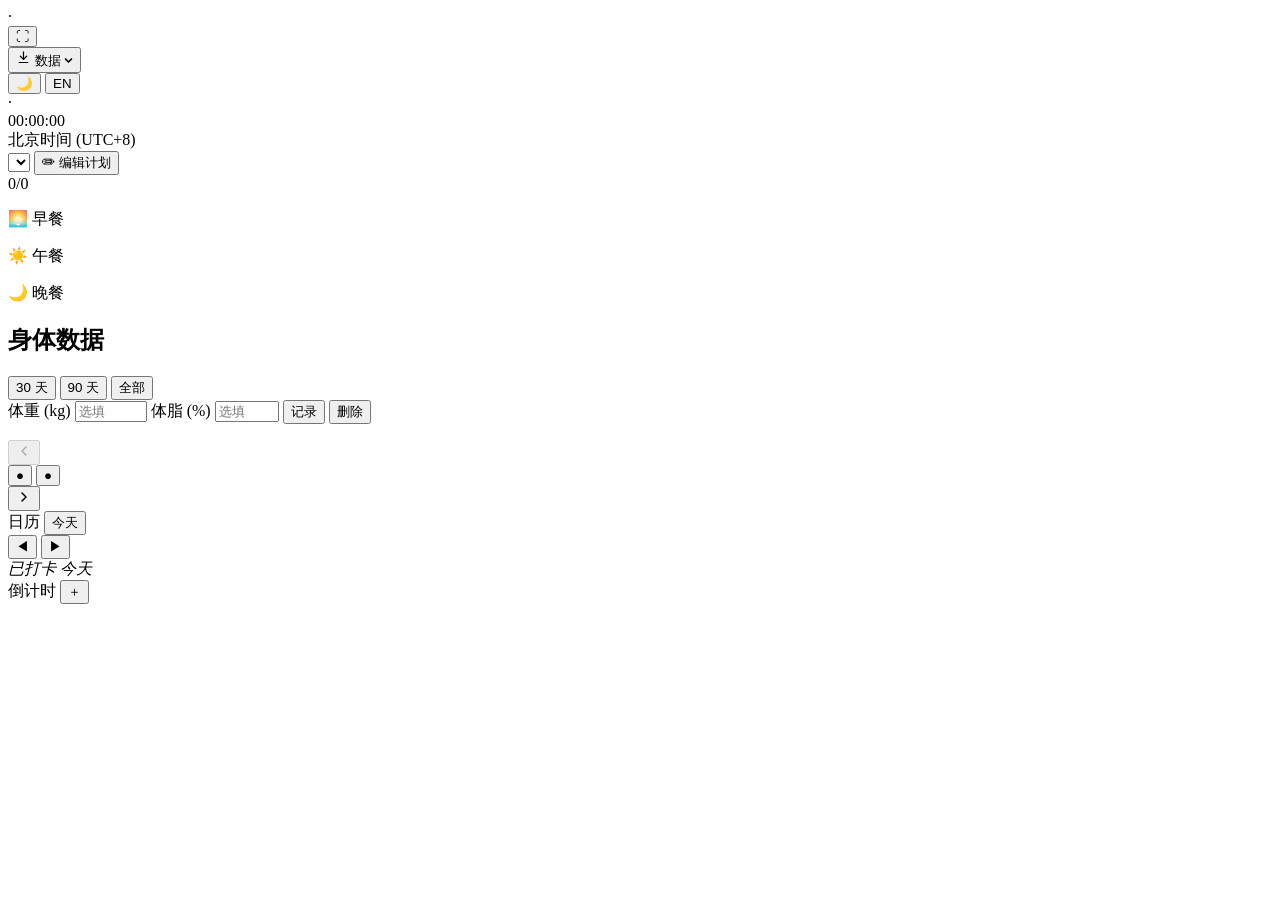
==== frontend/index.html @ fc358327 "Refine interface layout and test component functionality." ====
<!DOCTYPE html>
<html lang="zh-CN">
<head>
  <meta charset="UTF-8" />
  <meta name="viewport" content="width=device-width, initial-scale=1.0" />
  <title>ChronosFit</title>
  <link rel="stylesheet" href="/static/style.css" />
</head>
<body>
  <div class="hang-bar" id="hang-bar">
    <div class="hang-clock" aria-hidden="true">
      <span id="hang-date"></span>
      <span class="sep">·</span>
      <span id="hang-weekday"></span>
      <b class="hang-time" id="hang-time"></b>
    </div>
    <div class="top-bar-actions">
      <button id="fullscreen-btn" class="icon-btn" type="button" data-i18n-title="fullscreenTip" title="全屏">⛶</button>

      <!-- 数据：导入 + 导出合并成一个下拉按钮 -->
      <div class="data-wrap" id="data-wrap">
        <button id="data-btn" class="icon-btn text-icon-btn" type="button"
                aria-haspopup="menu" aria-expanded="false" aria-controls="data-menu"
                data-i18n-title="dataTip" title="导入 / 导出数据">
          <svg viewBox="0 0 24 24" width="15" height="15" aria-hidden="true" focusable="false"
               fill="none" stroke="currentColor" stroke-width="1.9" stroke-linecap="round" stroke-linejoin="round">
            <path d="M12 3v12" /><polyline points="7 10 12 15 17 10" /><line x1="5" y1="20" x2="19" y2="20" />
          </svg>
          <span class="data-btn-label" data-i18n="dataBtn">数据</span>
          <svg class="chev" viewBox="0 0 12 12" width="9" height="9" aria-hidden="true" fill="none"
               stroke="currentColor" stroke-width="2.2" stroke-linecap="round" stroke-linejoin="round">
            <polyline points="2 4 6 8 10 4" />
          </svg>
        </button>
        <div id="data-menu" class="more-menu" role="menu" hidden>
          <button type="button" id="data-export-btn" class="more-menu-item" role="menuitem">
            <span aria-hidden="true">&#11015;</span><span data-i18n="moreExport">导出数据…</span>
          </button>
          <button type="button" id="data-import-btn" class="more-menu-item" role="menuitem">
            <span aria-hidden="true">&#11014;</span><span data-i18n="moreImport">导入数据…</span>
          </button>
        </div>
      </div>

      <!-- 主题：独立按钮，图标表示「点下去会切到」的模式 -->
      <button id="theme-btn" class="icon-btn" type="button"
              aria-pressed="false" data-i18n-title="themeTip" title="切换为浅色主题">🌙</button>

      <!-- 语言：独立按钮，文字表示「点下去会切到」的语言 -->
      <button id="lang-btn" class="icon-btn text-icon-btn lang-btn" type="button"
              data-i18n-title="langTip" title="切换为英文">EN</button>

      <div class="auth-area" id="auth-area">
        <button id="auth-open-btn" class="auth-btn" type="button" data-i18n="signIn" style="display:none">登录</button>
        <div id="auth-user" class="auth-user" style="display:none">
          <button id="auth-avatar-btn" class="avatar-btn" type="button"
                  aria-haspopup="menu" aria-expanded="false" aria-controls="auth-menu"
                  data-i18n-title="accountTip" title="账号">
            <svg viewBox="0 0 24 24" width="18" height="18" aria-hidden="true" focusable="false"
                 fill="none" stroke="currentColor" stroke-width="1.7" stroke-linecap="round">
              <circle cx="12" cy="8" r="3.6" />
              <path d="M5.5 19.5c1.2-3.3 3.7-5 6.5-5s5.3 1.7 6.5 5" />
            </svg>
          </button>
          <div id="auth-menu" class="auth-menu" role="menu" hidden>
            <div class="auth-menu-id" id="auth-username-display"></div>
            <button type="button" id="auth-settings-btn" class="auth-menu-item" role="menuitem">
              <span aria-hidden="true">&#9881;</span><span data-i18n="settings">设置</span>
            </button>
            <button type="button" id="auth-logout-btn" class="auth-menu-item" role="menuitem">
              <span aria-hidden="true">&#9099;</span><span data-i18n="signOut">退出</span>
            </button>
          </div>
        </div>
      </div>
    </div>
  </div>

  <main class="panel">
    <!-- 时钟头两页共用：固定在顶部，翻页时只有下面的内容滑动切换 -->
    <header class="hero">
      <div class="clock" aria-live="off">
        <div class="date-line">
          <span data-bind="date"></span>
          <span class="sep">·</span>
          <span data-bind="weekday"></span>
          <button type="button" class="back-today" style="display:none" data-i18n="backToToday">回到今天</button>
        </div>
        <div class="time" data-bind="time">00:00:00</div>
        <div class="tz-label" data-i18n="tzLabel">北京时间 (UTC+8)</div>
      </div>
    </header>

    <!-- 滑动舞台：宽屏下两页并排，整条轨道用 translateX 左右滑动切换。 -->
    <div class="pages" id="pages" data-index="0">
    <!-- 第 1 页：今日 —— 锻炼计划 + 三餐（独占一屏） -->
    <section class="page page-plan active" id="page-plan" data-page="plan">
      <div class="dashboard">
        <section class="workout-card">
          <div class="card-head card-head-plan">
            <div class="plan-title-row">
              <select id="plan-select" class="plan-title-select" aria-label="plan"></select>
              <button id="plan-edit-btn" type="button" data-i18n="editPlan" title="添加或修改计划">✏ 编辑计划</button>
            </div>
            <span class="progress" id="progress">0/0</span>
          </div>
          <div class="progress-bar-wrap" id="progress-bar-wrap" style="display:none">
            <div class="progress-bar" id="progress-bar"></div>
          </div>
          <div id="future-notice" class="future-notice" style="display:none" data-i18n="futureNotice"></div>
          <ul class="items" id="items"></ul>
        </section>
      </div>

      <div class="meals-vertical">
        <div class="meals-col" data-meal="breakfast">
          <div class="meal-head">
            <span class="meal-icon">🌅</span>
            <span class="meal-label" data-i18n="breakfast">早餐</span>
            <span class="meal-count" data-meal-count="breakfast"></span>
          </div>
          <ul class="items"></ul>
        </div>
        <div class="meals-col" data-meal="lunch">
          <div class="meal-head">
            <span class="meal-icon">☀️</span>
            <span class="meal-label" data-i18n="lunch">午餐</span>
            <span class="meal-count" data-meal-count="lunch"></span>
          </div>
          <ul class="items"></ul>
        </div>
        <div class="meals-col" data-meal="dinner">
          <div class="meal-head">
            <span class="meal-icon">🌙</span>
            <span class="meal-label" data-i18n="dinner">晚餐</span>
            <span class="meal-count" data-meal-count="dinner"></span>
          </div>
          <ul class="items"></ul>
        </div>
      </div>
    </section>

    <!-- 第 2 页：身体数据 —— 录入 + 曲线 + 历史 -->
    <section class="page page-history" id="page-history" data-page="history" inert>
      <section class="body-stats body-stats-history">
        <div class="body-head">
          <h2 class="body-title" data-i18n="bodyTitle">身体数据</h2>
          <div class="body-range" id="body-range">
            <button type="button" data-days="30" class="active" data-i18n="bodyRange30">30 天</button>
            <button type="button" data-days="90" data-i18n="bodyRange90">90 天</button>
            <button type="button" data-days="0" data-i18n="bodyRangeAll">全部</button>
          </div>
        </div>

        <!-- 录入行：等宽三列网格，体重 / 体脂严格对齐，记录按钮同高 -->
        <div class="body-entry">
          <label class="field">
            <span class="field-label" data-i18n="bodyWeight">体重 (kg)</span>
            <input type="number" id="body-weight" step="0.1" min="20" max="400" autocomplete="off" data-i18n-placeholder="bodyOptional" placeholder="选填" />
          </label>
          <label class="field">
            <span class="field-label" data-i18n="bodyFat">体脂 (%)</span>
            <input type="number" id="body-fat" step="0.1" min="1" max="70" autocomplete="off" data-i18n-placeholder="bodyOptional" placeholder="选填" />
          </label>
          <button type="button" id="body-save" class="primary body-save-btn" data-i18n="bodySave">记录</button>
          <button type="button" id="body-delete" class="body-delete-btn" data-i18n="bodyDelete" data-i18n-title="bodyDeleteTip" title="删除当前日期的记录">删除</button>
        </div>

        <div class="body-bmi" id="body-bmi"></div>
        <div class="body-chart" id="body-chart"></div>
        <div class="body-summary" id="body-summary"></div>
        <ul class="body-list" id="body-list"></ul>
      </section>
    </section>
    </div><!-- /.pages -->

    <!-- 页码指示：以滚轮 / 触摸板翻页为主，这里只做状态提示与点选兜底 -->
    <nav class="page-nav" aria-label="页面导航">
      <button type="button" class="nav-chevron" id="nav-prev" aria-label="上一页"
              data-i18n-title="pagePrev" title="上一页 · 今日" disabled>
        <svg viewBox="0 0 24 24" width="16" height="16" aria-hidden="true" fill="none" stroke="currentColor" stroke-width="2.2" stroke-linecap="round" stroke-linejoin="round"><polyline points="15 6 9 12 15 18"/></svg>
      </button>
      <div class="nav-dots" role="tablist">
        <button type="button" class="nav-dot active" role="tab" aria-selected="true" data-page="plan"
                data-i18n-title="pageDotPlan" title="第 1 页 · 今日计划与三餐">●</button>
        <button type="button" class="nav-dot" role="tab" aria-selected="false" data-page="history"
                data-i18n-title="pageDotBody" title="第 2 页 · 身体数据与历史">●</button>
      </div>
      <button type="button" class="nav-chevron" id="nav-next" aria-label="下一页"
              data-i18n-title="pageNext" title="下一页 · 身体数据">
        <svg viewBox="0 0 24 24" width="16" height="16" aria-hidden="true" fill="none" stroke="currentColor" stroke-width="2.2" stroke-linecap="round" stroke-linejoin="round"><polyline points="9 6 15 12 9 18"/></svg>
      </button>
    </nav>
  </main>

  <div id="fullscreen-hint" data-i18n-html="fullscreenHint"></div>

  <aside class="calendar-rail" id="calendar-rail" aria-label="日历">
    <div class="rail-head">
      <span class="rail-title" data-i18n="calendarTitle">日历</span>
      <button id="today-btn" type="button" class="rail-today" data-i18n="today" title="回到今天">今天</button>
    </div>
    <div class="cal-nav">
      <button type="button" id="cal-prev" class="cal-nav-btn" aria-label="上个月">◀</button>
      <span id="cal-month-label"></span>
      <button type="button" id="cal-next" class="cal-nav-btn" aria-label="下个月">▶</button>
    </div>
    <div class="cal-grid" id="cal-grid"></div>
    <div class="cal-legend">
      <span><i class="cal-swatch done"></i><em data-i18n="legendDone">已打卡</em></span>
      <span><i class="cal-swatch today"></i><em data-i18n="legendToday">今天</em></span>
    </div>
    <div class="cal-streak" id="cal-streak" hidden>
      <span><b id="streak-current">0</b><em data-i18n="streakLabel">连续天数</em></span>
      <span><b id="streak-total">0</b><em data-i18n="totalLabel">累计打卡</em></span>
    </div>
  </aside>

  <aside class="metro-rail" id="metro-rail" aria-label="倒计时">
    <div class="rail-head">
      <span class="rail-title" data-i18n="metroRailTitle">倒计时</span>
      <button type="button" id="metro-add-btn" class="rail-add" data-i18n-title="metroAddTip" title="新增计时器">＋</button>
    </div>
    <div class="rail-pills" id="metro-pills"></div>
    <div class="rail-hint" id="metro-hint" style="display:none"></div>

    <div class="metro-pop" id="metro-pop" style="display:none">
      <label class="field">
        <span class="field-label" data-i18n="metroName">名称</span>
        <input type="text" id="metro-pop-name" maxlength="40" data-i18n-placeholder="metroNamePh" placeholder="留空则按时长命名" />
      </label>
      <div class="custom-dur">
        <input type="number" id="metro-pop-min" min="0" max="60" data-i18n-placeholder="minutePh" placeholder="分" />
        <input type="number" id="metro-pop-sec" min="0" max="59" data-i18n-placeholder="secondPh" placeholder="秒" />
      </div>
      <label class="field">
        <span class="field-label" data-i18n="metroSound">提示音</span>
        <select id="metro-pop-sound"></select>
      </label>
      <button type="button" id="metro-pop-preview" class="pop-preview" data-i18n="metroPreview">试听</button>
      <div class="pop-actions">
        <button type="button" id="metro-pop-cancel" class="auth-btn secondary" data-i18n="cancel">取消</button>
        <button type="button" id="metro-pop-save" class="auth-btn">保存</button>
      </div>
    </div>
  </aside>

<dialog id="plan-modal">
  <form method="dialog" class="plan-form">
    <div class="modal-head">
      <h2 data-i18n="planModalTitle">计划编辑器</h2>
      <div class="modal-head-actions">
        <!-- 「新建」与「编辑当前计划」是两件事，放在标题栏并加图标，
             不再挤在名称输入框旁边让人误以为跟所选计划有关。 -->
        <button type="button" id="plan-new-btn" class="link-btn" data-i18n="newBlankPlan">＋ 新建空白计划</button>
        <button type="button" id="plan-close" class="modal-close" aria-label="关闭">✕</button>
      </div>
    </div>
    <div id="plan-new-hint" class="plan-new-hint" hidden data-i18n="newBlankHint">正在新建一份空白计划，点「保存」后才会创建。</div>
    <label class="field">
      <span class="field-label" data-i18n="selectPlan">选择计划（编辑已有）</span>
      <select id="plan-modal-select"></select>
    </label>
    <label class="field">
      <span class="field-label" data-i18n="planName">计划名称</span>
      <input type="text" id="plan-name" maxlength="80" data-i18n-placeholder="planNamePh" placeholder="输入计划名称" />
    </label>
    <label class="field">
      <span class="field-label" data-i18n="bindWeekday">绑定星期（每周自动切换到该计划）</span>
      <select id="plan-weekday"></select>
    </label>
    <div class="head-row">
      <span class="field-label" data-i18n="planItems">计划项目</span>
      <span class="head-actions">
        <button type="button" id="plan-items-clear" class="row-btn" data-i18n="clearAll">清空</button>
        <button type="button" id="plan-items-restore" class="row-btn" data-i18n="restoreDefaults">恢复默认</button>
      </span>
    </div>
    <div id="plan-edit-items"></div>
    <div class="modal-ticker">
      <div class="modal-ticker-head">
        <span class="field-label" data-i18n="tickerHint">运动词条（点击加入计划，保存后生效）</span>
        <span class="head-actions">
          <button type="button" id="ticker-clear-btn" class="row-btn" data-i18n="clearAll">清空</button>
          <button type="button" id="ticker-restore-btn" class="row-btn" data-i18n="restoreDefaults">恢复默认</button>
          <button id="ticker-add-btn" class="ticker-add-btn" type="button" data-i18n-title="tickerAddTip" title="添加自定义词条">＋</button>
        </span>
      </div>
      <div class="modal-ticker-chips" id="ticker-track"></div>
      <div id="ticker-add-form" class="ticker-add-form" style="display:none">
        <input type="text" id="ticker-label" data-i18n-placeholder="tickerNamePh" placeholder="运动名称，如：跑步 10km" maxlength="60" />
        <input type="number" id="ticker-target" data-i18n-placeholder="tickerValuePh" placeholder="目标数值（可选）" min="0" step="any" />
        <input type="text" id="ticker-unit" data-i18n-placeholder="tickerUnitPh" placeholder="单位（km/个/秒）" maxlength="10" />
        <button id="ticker-confirm-add" class="auth-btn" type="button" data-i18n="add">添加</button>
        <button id="ticker-cancel-add" class="auth-btn secondary" type="button" data-i18n="cancel">取消</button>
      </div>
      <div id="ticker-toast" class="ticker-toast"></div>
    </div>
    <div class="modal-actions">
      <button type="button" id="plan-delete" class="danger ghost-danger" data-i18n="deletePlan">删除此计划</button>
      <span class="modal-actions-right">
        <button type="button" id="plan-cancel" data-i18n="cancel">取消</button>
        <!-- 另存为：原计划保留，把当前编辑内容存成一份新计划 -->
        <button type="button" id="plan-save-as" class="secondary" data-i18n="saveAsNew">另存为新计划</button>
        <button type="button" id="plan-save" class="primary" data-i18n="saveChanges">保存</button>
      </span>
    </div>
  </form>
</dialog>

<dialog id="auth-modal" class="panel-dialog auth-modal">
  <div class="drawer-head">
    <h2 id="auth-modal-title" data-i18n="signIn">Sign in</h2>
    <button type="button" class="drawer-close" id="auth-modal-close">✕</button>
  </div>
  <div class="drawer-body">
    <div id="auth-msg" class="auth-msg"></div>

    <div class="auth-view" data-view="signin">
      <label class="field"><span class="field-label" data-i18n="email">邮箱</span>
        <input type="email" id="signin-email" maxlength="80" placeholder="you@example.com" /></label>
      <label class="field"><span class="field-label" data-i18n="password">密码</span>
        <input type="password" id="signin-password" maxlength="50" data-i18n-placeholder="passwordPh" placeholder="密码" /></label>
      <button type="button" id="signin-btn" class="primary full-btn" data-i18n="signInBtn">登录</button>
      <div class="auth-links">
        <a href="#" data-goto="reset" data-i18n="forgotPassword">忘记密码?</a>
        <a href="#" data-goto="signup" data-i18n="noAccount">没有账号？注册</a>
      </div>
    </div>

    <div class="auth-view" data-view="signup" style="display:none">
      <label class="field"><span class="field-label" data-i18n="email">邮箱</span>
        <input type="email" id="signup-email" maxlength="80" placeholder="you@example.com" /></label>
      <label class="field"><span class="field-label" data-i18n="password">密码</span>
        <input type="password" id="signup-password" maxlength="50" data-i18n-placeholder="passwordMinPh" placeholder="至少 6 位" /></label>
      <div class="code-row">
        <label class="field grow"><span class="field-label" data-i18n="code">验证码</span>
          <input type="text" id="signup-code" maxlength="6" data-i18n-placeholder="codePh" placeholder="6 位验证码" inputmode="numeric" /></label>
        <button type="button" id="signup-send" class="send-code-btn" data-i18n="getCode">获取验证码</button>
      </div>
      <button type="button" id="signup-btn" class="primary full-btn" data-i18n="signUpBtn">注册</button>
      <div class="auth-links"><a href="#" data-goto="signin" data-i18n="haveAccount">已有账号？登录</a></div>
    </div>

    <div class="auth-view" data-view="reset" style="display:none">
      <label class="field"><span class="field-label" data-i18n="email">邮箱</span>
        <input type="email" id="reset-email" maxlength="80" placeholder="you@example.com" /></label>
      <div class="code-row">
        <label class="field grow"><span class="field-label" data-i18n="code">验证码</span>
          <input type="text" id="reset-code" maxlength="6" data-i18n-placeholder="codePh" placeholder="6 位验证码" inputmode="numeric" /></label>
        <button type="button" id="reset-send" class="send-code-btn" data-i18n="getCode">获取验证码</button>
      </div>
      <label class="field"><span class="field-label" data-i18n="newPassword">新密码</span>
        <input type="password" id="reset-password" maxlength="50" data-i18n-placeholder="passwordMinPh" placeholder="至少 6 位" /></label>
      <button type="button" id="reset-btn" class="primary full-btn" data-i18n="resetBtn">重置密码</button>
      <div class="auth-links"><a href="#" data-goto="signin" data-i18n="backToSignIn">返回登录</a></div>
    </div>
  </div>
</dialog>

<dialog id="export-modal" class="panel-dialog">
  <div class="drawer-head">
    <h2 data-i18n="exportTitle">导出历史数据</h2>
    <button type="button" class="drawer-close" id="export-close">✕</button>
  </div>
  <div class="drawer-body">
    <p class="export-hint" data-i18n="exportHint">选择时间范围，导出为 JSON（便于分析）或 CSV（Excel 可直接打开）。</p>
    <div class="export-dates">
      <label class="field grow">
        <span class="field-label" data-i18n="exportStart">起始日期</span>
        <input type="date" id="export-start" />
      </label>
      <label class="field grow">
        <span class="field-label" data-i18n="exportEnd">结束日期</span>
        <input type="date" id="export-end" />
      </label>
    </div>
    <div class="export-quick" id="export-quick">
      <button type="button" data-days="7" data-i18n="exportRange7">近 7 天</button>
      <button type="button" data-days="30" data-i18n="exportRange30">近 30 天</button>
      <button type="button" data-days="month" data-i18n="exportRangeMonth">本月</button>
      <button type="button" data-days="all" data-i18n="exportRangeAll">全部</button>
    </div>
    <div class="export-format">
      <span class="field-label" data-i18n="exportFormat">格式</span>
      <label class="radio"><input type="radio" name="export-format" value="json" checked /><span>JSON</span></label>
      <label class="radio"><input type="radio" name="export-format" value="csv" /><span>CSV</span></label>
    </div>
    <div class="export-status" id="export-status"></div>
    <button type="button" id="export-run" class="primary full-btn" data-i18n="exportRun">下载</button>
  </div>
</dialog>

<dialog id="settings-modal" class="panel-dialog">
  <div class="drawer-head">
    <h2 data-i18n="settingsTitle">设置</h2>
    <button type="button" class="drawer-close" id="settings-close">✕</button>
  </div>
  <div class="drawer-body settings-body">
    <p class="settings-account">
      <span data-i18n="settingsAccount">当前账号：</span><span id="settings-account"></span>
    </p>

    <label class="field">
      <span class="field-label" data-i18n="settingsLang">语言</span>
      <select id="settings-lang">
        <option value="zh">中文</option>
        <option value="en">English</option>
      </select>
    </label>

    <label class="field">
      <span class="field-label" data-i18n="settingsTheme">主题</span>
      <select id="settings-theme">
        <option value="dark" data-i18n="themeDark">深色</option>
        <option value="light" data-i18n="themeLight">浅色</option>
      </select>
    </label>

    <div class="settings-profile">
      <span class="field-label" data-i18n="settingsProfile">身体信息</span>
      <div class="profile-row">
        <label class="field">
          <span class="field-label" data-i18n="settingsGender">性别</span>
          <select id="settings-gender">
            <option value="" data-i18n="genderUnset">未填写</option>
            <option value="male" data-i18n="genderMale">男</option>
            <option value="female" data-i18n="genderFemale">女</option>
          </select>
        </label>
        <label class="field">
          <span class="field-label" data-i18n="settingsHeight">身高 (cm)</span>
          <input type="number" id="settings-height" step="0.5" min="50" max="250" autocomplete="off" placeholder="170" />
        </label>
        <button type="button" id="settings-save-profile" class="auth-btn" data-i18n="saveProfile">保存资料</button>
      </div>
    </div>

    <!-- 修改密码单独包在一个 form 里：浏览器密码管理器会把「密码框前最近的
         输入框」当成用户名，从而把上面的身高 / 体重存成账号密码。隔离成独立
         form 后，身高字段不再和密码框同属一个表单，关联被切断。 -->
    <form class="settings-pwd" autocomplete="off" onsubmit="return false">
      <span class="field-label" data-i18n="settingsPassword">修改密码</span>
      <label class="field">
        <input type="password" id="settings-old-pwd" autocomplete="current-password"
               data-i18n-placeholder="oldPasswordPh" placeholder="原密码" />
      </label>
      <label class="field">
        <input type="password" id="settings-new-pwd" autocomplete="new-password" minlength="6"
               data-i18n-placeholder="newPasswordPh" placeholder="新密码（至少 6 位）" />
      </label>
      <button type="button" id="settings-save-pwd" class="auth-btn" data-i18n="savePassword">保存新密码</button>
    </form>
    <p class="settings-status" id="settings-status"></p>
  </div>
</dialog>

  <input type="file" id="import-file" accept=".csv,.xlsx" hidden />

  <footer class="foot">
    <span id="save-status"></span>
  </footer>

  <script src="/static/app.js"></script>
</body>
</html>
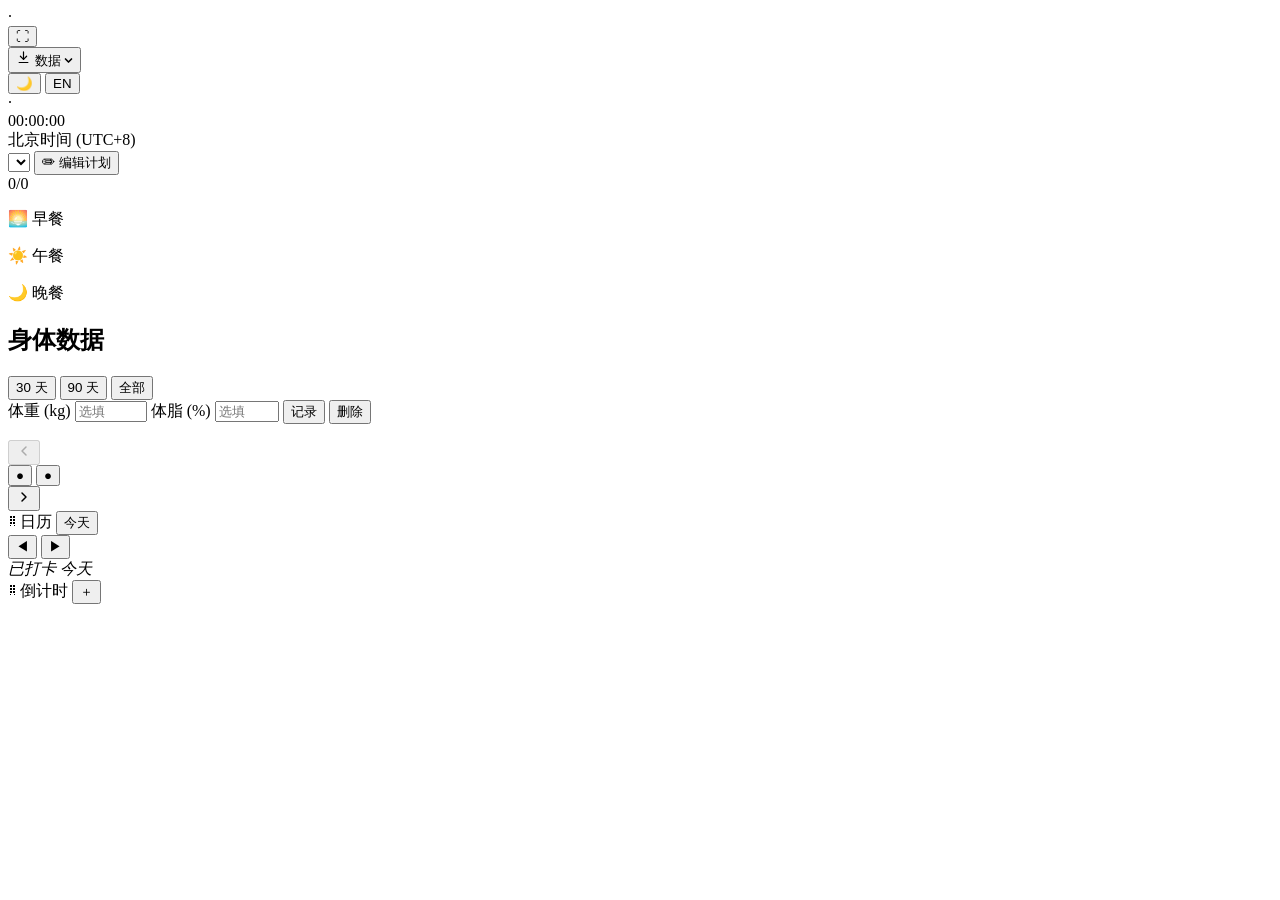
==== commit 0bfefb38: "Make calendar and countdown rails freely draggable and persist their positions across reloads Rails " ====
--- a/frontend/index.html
+++ b/frontend/index.html
@@ -197,7 +197,10 @@
 
   <aside class="calendar-rail" id="calendar-rail" aria-label="日历">
     <div class="rail-head">
-      <span class="rail-title" data-i18n="calendarTitle">日历</span>
+      <span class="rail-head-left">
+        <span class="rail-grip" data-i18n-title="railGripTip" title="拖动可交换左右位置" aria-hidden="true">⠿</span>
+        <span class="rail-title" data-i18n="calendarTitle">日历</span>
+      </span>
       <button id="today-btn" type="button" class="rail-today" data-i18n="today" title="回到今天">今天</button>
     </div>
     <div class="cal-nav">
@@ -218,7 +221,10 @@
 
   <aside class="metro-rail" id="metro-rail" aria-label="倒计时">
     <div class="rail-head">
-      <span class="rail-title" data-i18n="metroRailTitle">倒计时</span>
+      <span class="rail-head-left">
+        <span class="rail-grip" data-i18n-title="railGripTip" title="拖动可交换左右位置" aria-hidden="true">⠿</span>
+        <span class="rail-title" data-i18n="metroRailTitle">倒计时</span>
+      </span>
       <button type="button" id="metro-add-btn" class="rail-add" data-i18n-title="metroAddTip" title="新增计时器">＋</button>
     </div>
     <div class="rail-pills" id="metro-pills"></div>
@@ -412,10 +418,15 @@
     <label class="field">
       <span class="field-label" data-i18n="settingsTheme">主题</span>
       <select id="settings-theme">
+        <option value="system" data-i18n="themeSystem">跟随系统</option>
         <option value="dark" data-i18n="themeDark">深色</option>
         <option value="light" data-i18n="themeLight">浅色</option>
       </select>
     </label>
+
+    <!-- 仅管理员可见：由 app.js 在 /api/auth/me 返回 is_admin 时显示 -->
+    <button type="button" id="settings-admin-btn" class="auth-btn admin-entry"
+            style="display:none" data-i18n="adminPanel">后台管理</button>
 
     <div class="settings-profile">
       <span class="field-label" data-i18n="settingsProfile">身体信息</span>
@@ -455,6 +466,38 @@
   </div>
 </dialog>
 
+<dialog id="admin-modal" class="panel-dialog admin-modal">
+  <div class="drawer-head">
+    <h2 data-i18n="adminTitle">后台管理</h2>
+    <button type="button" class="drawer-close" id="admin-close">✕</button>
+  </div>
+  <div class="drawer-body admin-body">
+    <div class="admin-stats" id="admin-stats"></div>
+
+    <div class="admin-pwd-note" data-i18n="adminPwdNote">
+      密码以「盐 + SHA-256」哈希形式存储（salt:hash），数据库里永远没有明文，管理员也无法查看或还原。
+    </div>
+
+    <div class="admin-table-wrap">
+      <table class="admin-table">
+        <thead>
+          <tr>
+            <th data-i18n="adminColId">ID</th>
+            <th data-i18n="adminColUser">用户名</th>
+            <th data-i18n="adminColEmail">邮箱</th>
+            <th data-i18n="adminColCreated">注册时间</th>
+            <th data-i18n="adminColRole">角色 / 状态</th>
+            <th data-i18n="adminColPassword">密码</th>
+            <th data-i18n="adminColActions">操作</th>
+          </tr>
+        </thead>
+        <tbody id="admin-users"></tbody>
+      </table>
+    </div>
+    <p class="admin-status" id="admin-status"></p>
+  </div>
+</dialog>
+
   <input type="file" id="import-file" accept=".csv,.xlsx" hidden />
 
   <footer class="foot">
